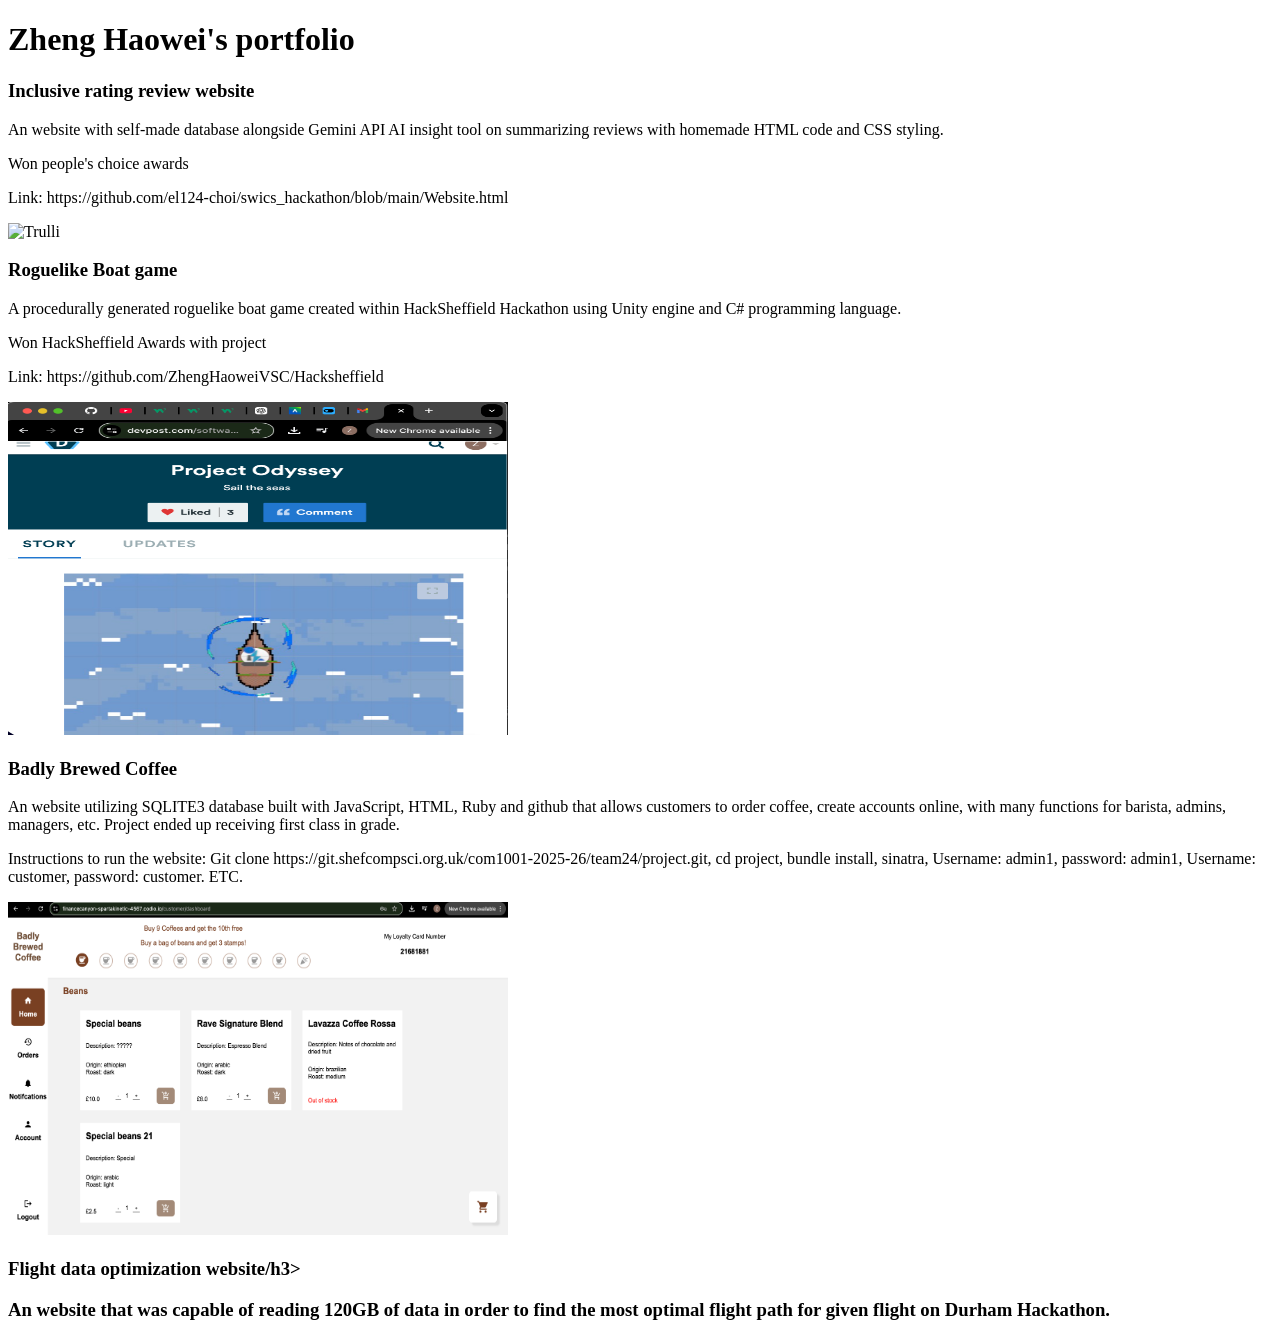
==== index.html @ 93dd5de6 "fixed" ====
<!DOCTYPE html>
<html>
	<head>
		<title>Zheng Haowei's portfolio</title>
	</head>
<body>
	<h1>Zheng Haowei's portfolio</h1>
    <section>
		<h3>Inclusive rating review website</h3>
		<p>An website with self-made database alongside Gemini API AI insight tool on summarizing reviews
            with homemade HTML code and CSS styling.
        </p>
		<p>Won people's choice awards</p>
		<p> Link: https://github.com/el124-choi/swics_hackathon/blob/main/Website.html </p>
		<img src="HackWin.jpg" alt="Trulli" width="500" height="333">
	</section>
    <section>
		<h3>Roguelike Boat game</h3>
		<p>A procedurally generated roguelike boat game created within HackSheffield Hackathon
            using Unity engine and C# programming language.
        </p>
		<p>Won HackSheffield Awards with project</p>
		<p> Link: https://github.com/ZhengHaoweiVSC/Hacksheffield </p>
		<img src="Project Odyssey.png" alt="Trulli" width="500" height="333">
	</section>
     <section>
		<h3>Badly Brewed Coffee</h3>
		<p>An website utilizing SQLITE3 database built with JavaScript, HTML, Ruby and github
            that allows customers to order coffee, create accounts online, with many functions
            for barista, admins, managers, etc. Project ended up receiving first class in grade.
        </p>
		<p> Instructions to run the website: Git clone https://git.shefcompsci.org.uk/com1001-2025-26/team24/project.git,
            cd project,
            bundle install,
            sinatra,
            Username: admin1, password: admin1,
            Username: customer, password: customer. ETC.
        </p>
		<img src="BadlyBrewCoffee.png" alt="Trulli" width="500" height="333">
	</section>
    <section>
		<h3>Flight data optimization website/h3>
		<p>An website that was capable of reading 120GB of data in order to find the most optimal
            flight path for given flight on Durham Hackathon.
        </p>
	</section>
</body>
</html>
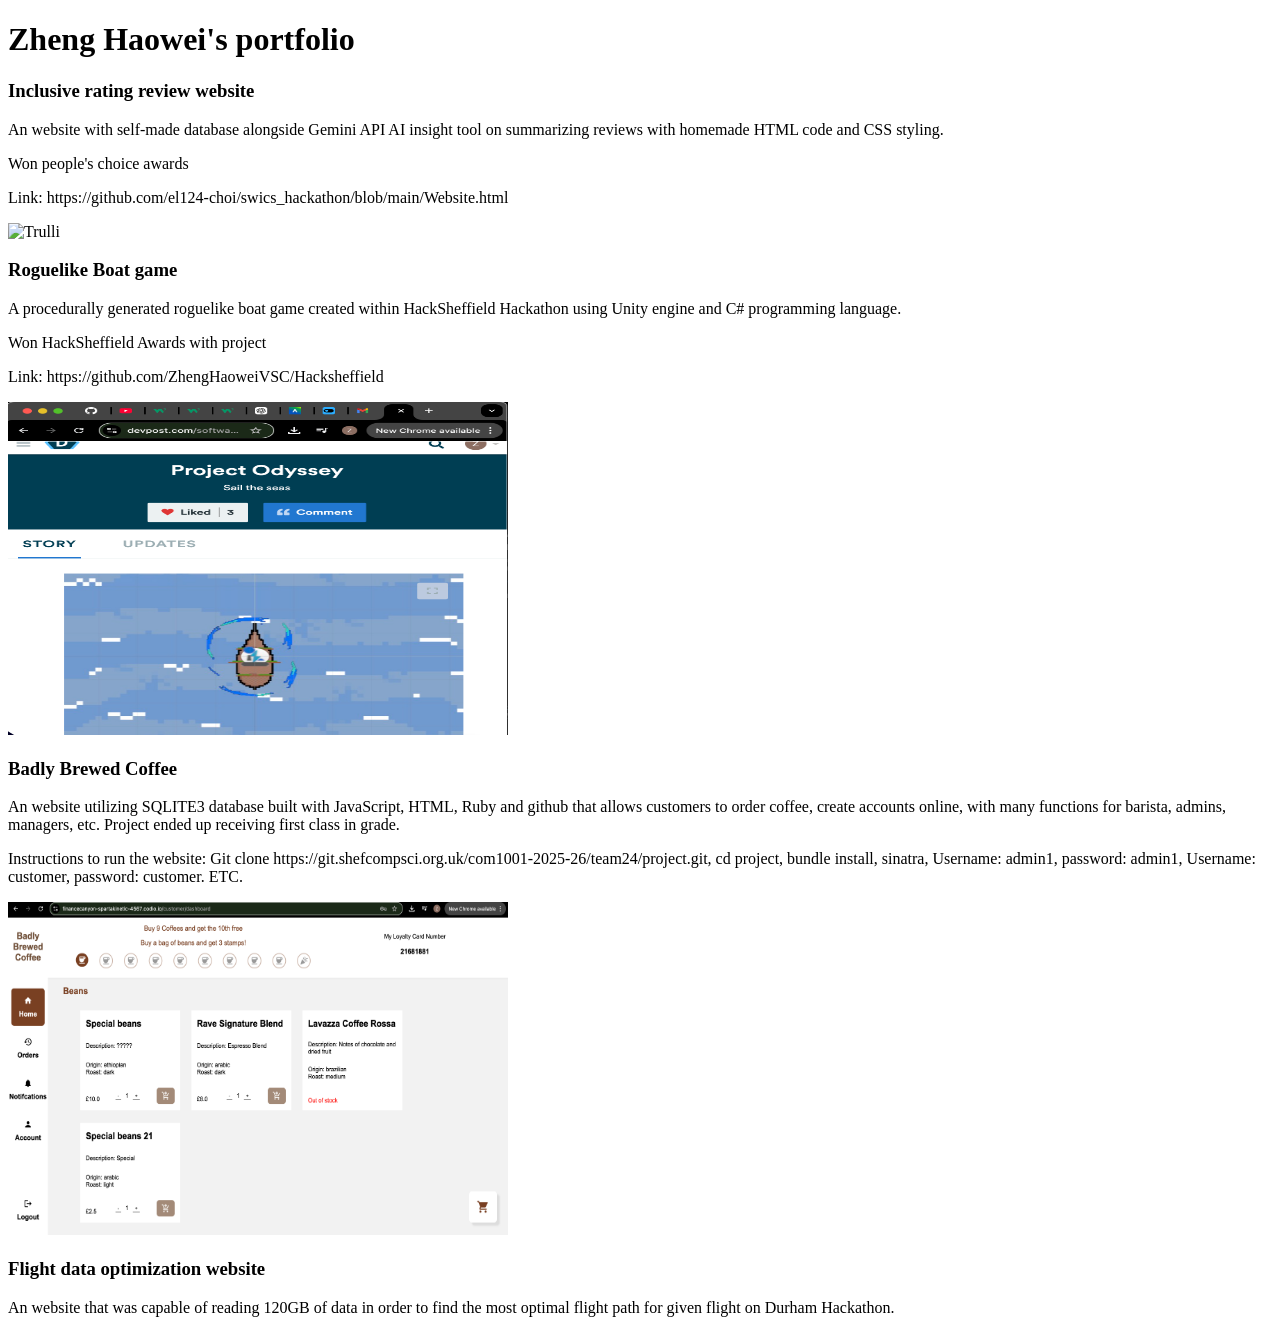
==== commit 6a9dcaeb: "fix 2" ====
--- a/index.html
+++ b/index.html
@@ -39,7 +39,7 @@
 		<img src="BadlyBrewCoffee.png" alt="Trulli" width="500" height="333">
 	</section>
     <section>
-		<h3>Flight data optimization website/h3>
+		<h3>Flight data optimization website </h3>
 		<p>An website that was capable of reading 120GB of data in order to find the most optimal
             flight path for given flight on Durham Hackathon.
         </p>
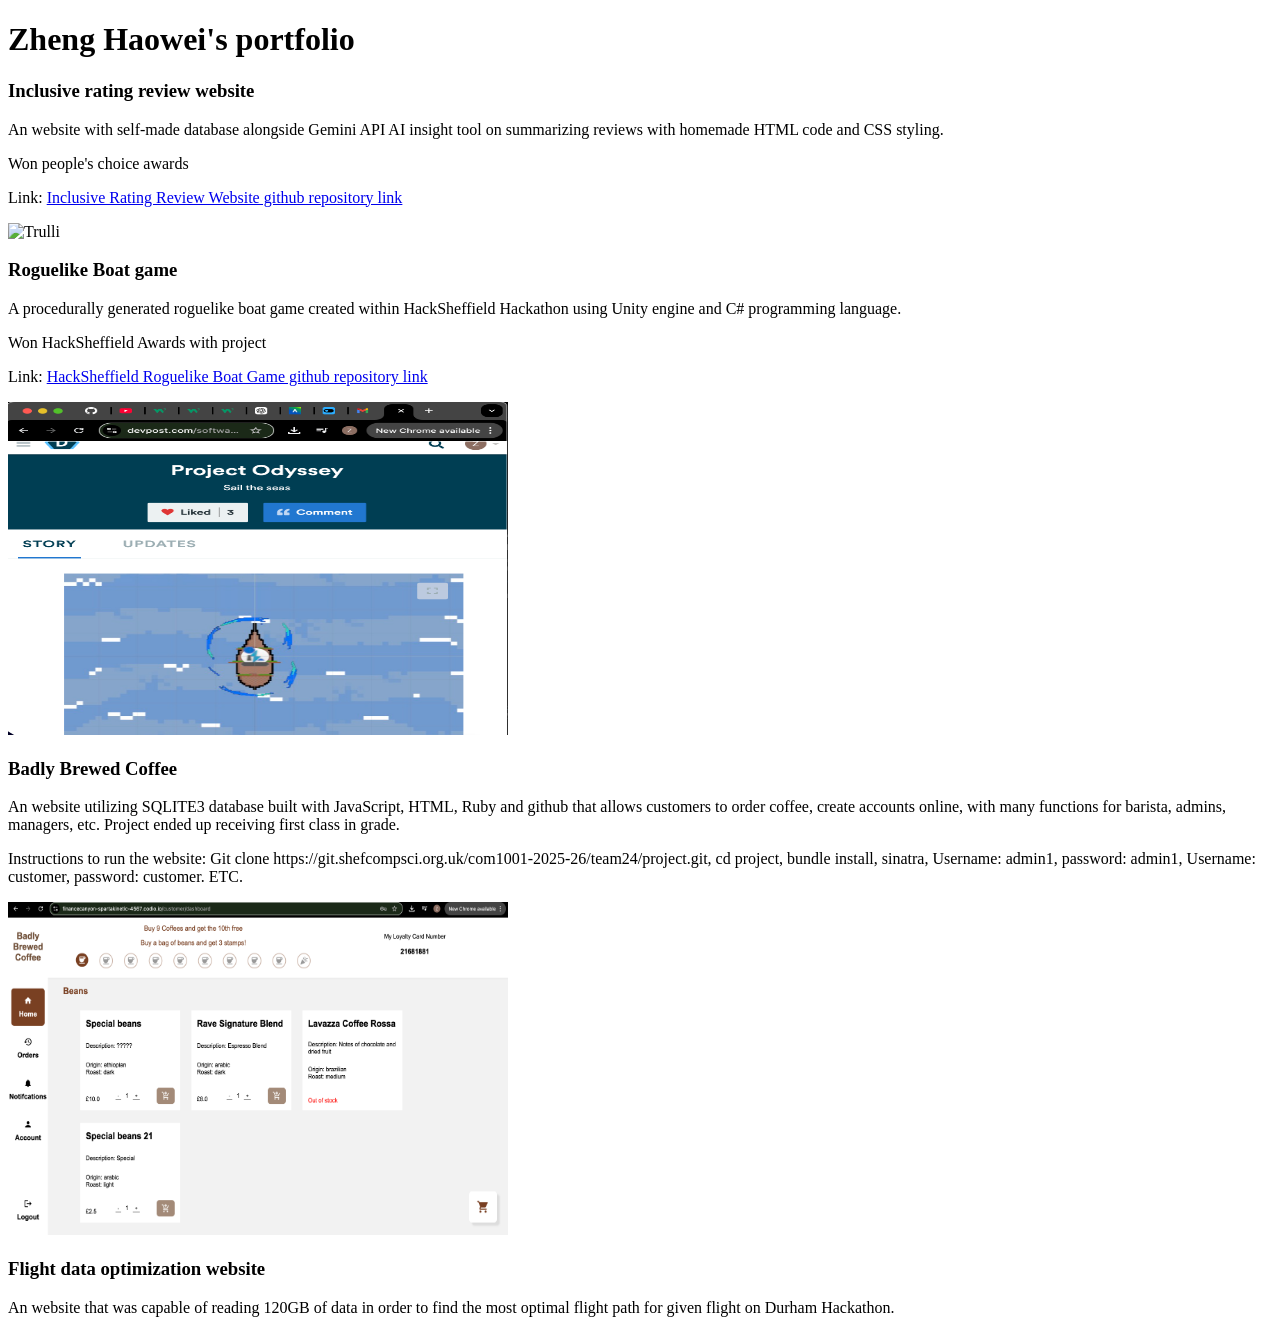
==== commit 2d610cd7: "style.css and everything" ====
--- a/index.html
+++ b/index.html
@@ -11,8 +11,12 @@
             with homemade HTML code and CSS styling.
         </p>
 		<p>Won people's choice awards</p>
-		<p> Link: https://github.com/el124-choi/swics_hackathon/blob/main/Website.html </p>
-		<img src="HackWin.jpg" alt="Trulli" width="500" height="333">
+		<p> Link:
+            <a href="https://github.com/el124-choi/swics_hackathon/blob/main/Website.html" target="_blank">
+            Inclusive Rating Review Website github repository link
+            </a>
+        </p>
+		<img src="HackWin.JPG" alt="Trulli" width="500" height="333">
 	</section>
     <section>
 		<h3>Roguelike Boat game</h3>
@@ -20,7 +24,10 @@
             using Unity engine and C# programming language.
         </p>
 		<p>Won HackSheffield Awards with project</p>
-		<p> Link: https://github.com/ZhengHaoweiVSC/Hacksheffield </p>
+		<p> Link: 
+            <a href="https://github.com/ZhengHaoweiVSC/Hacksheffield" target="_blank">
+            HackSheffield Roguelike Boat Game github repository link
+            </a> </p>
 		<img src="Project Odyssey.png" alt="Trulli" width="500" height="333">
 	</section>
      <section>
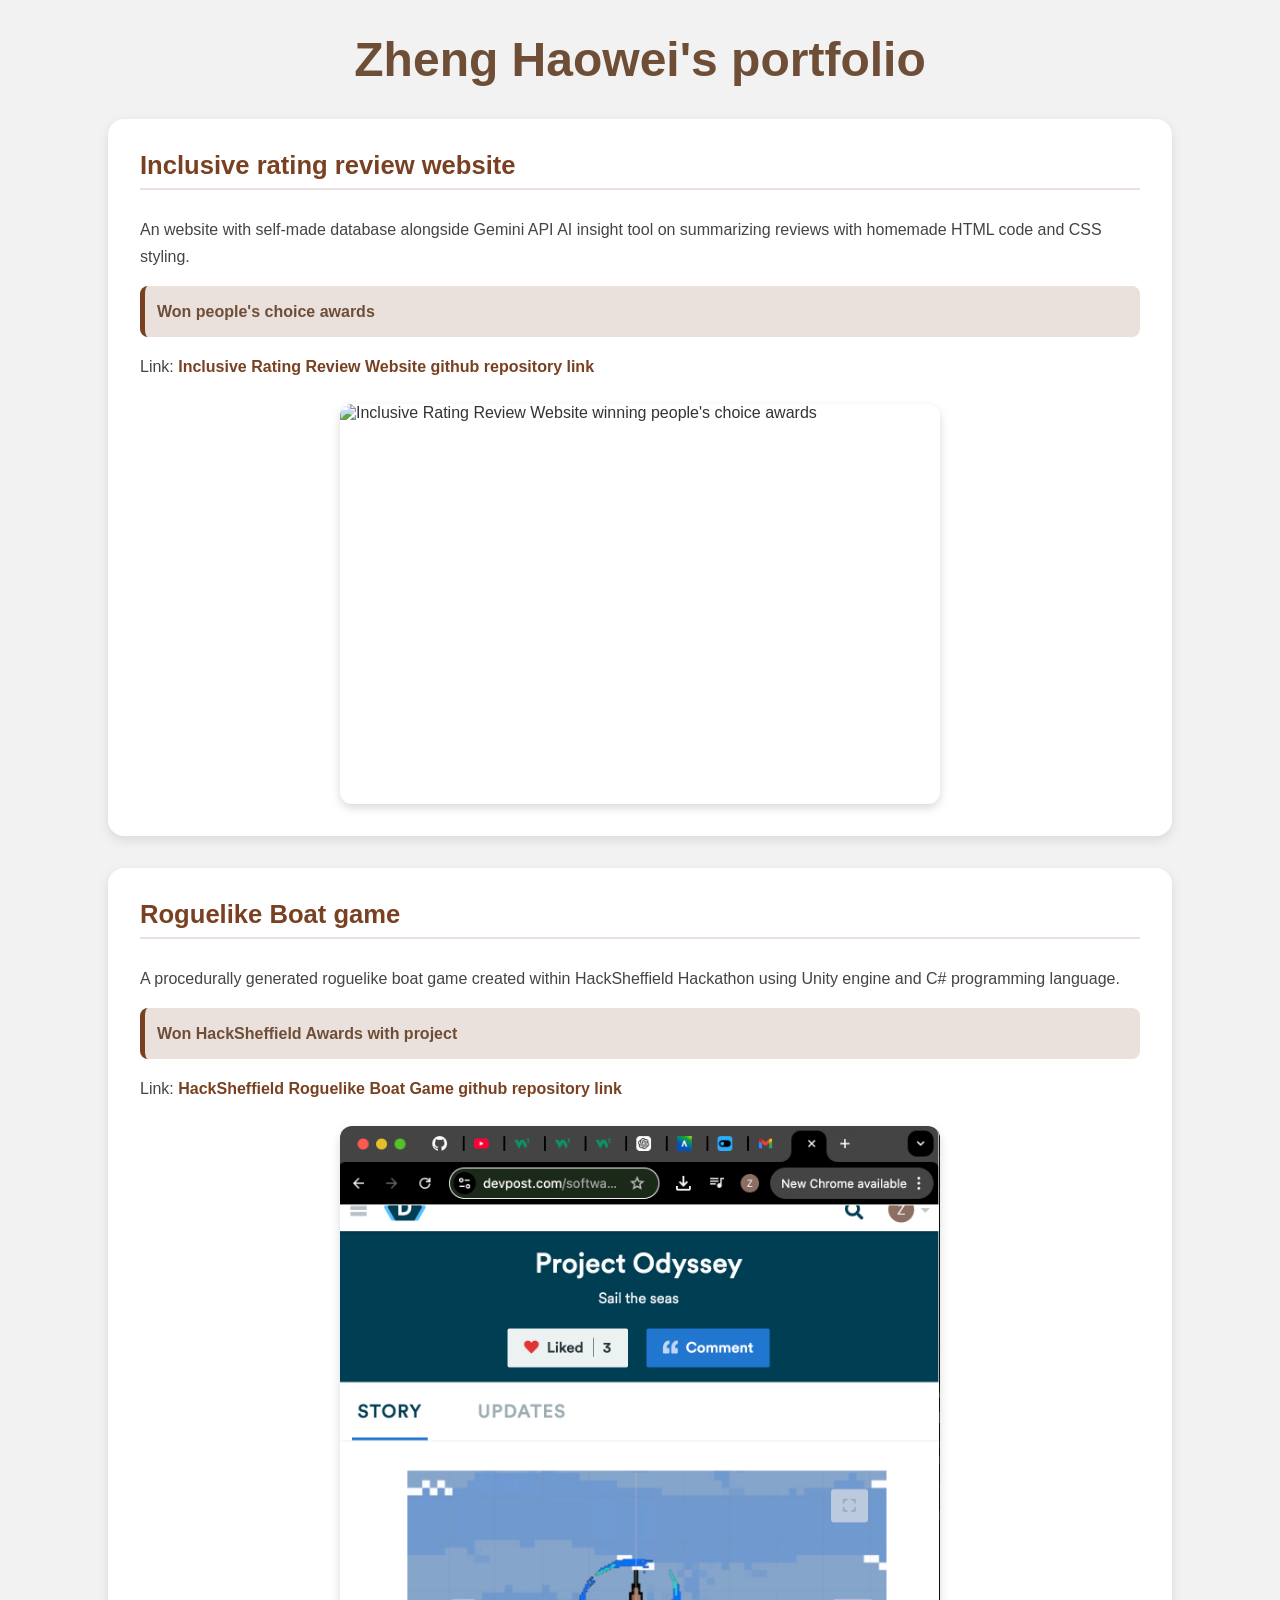
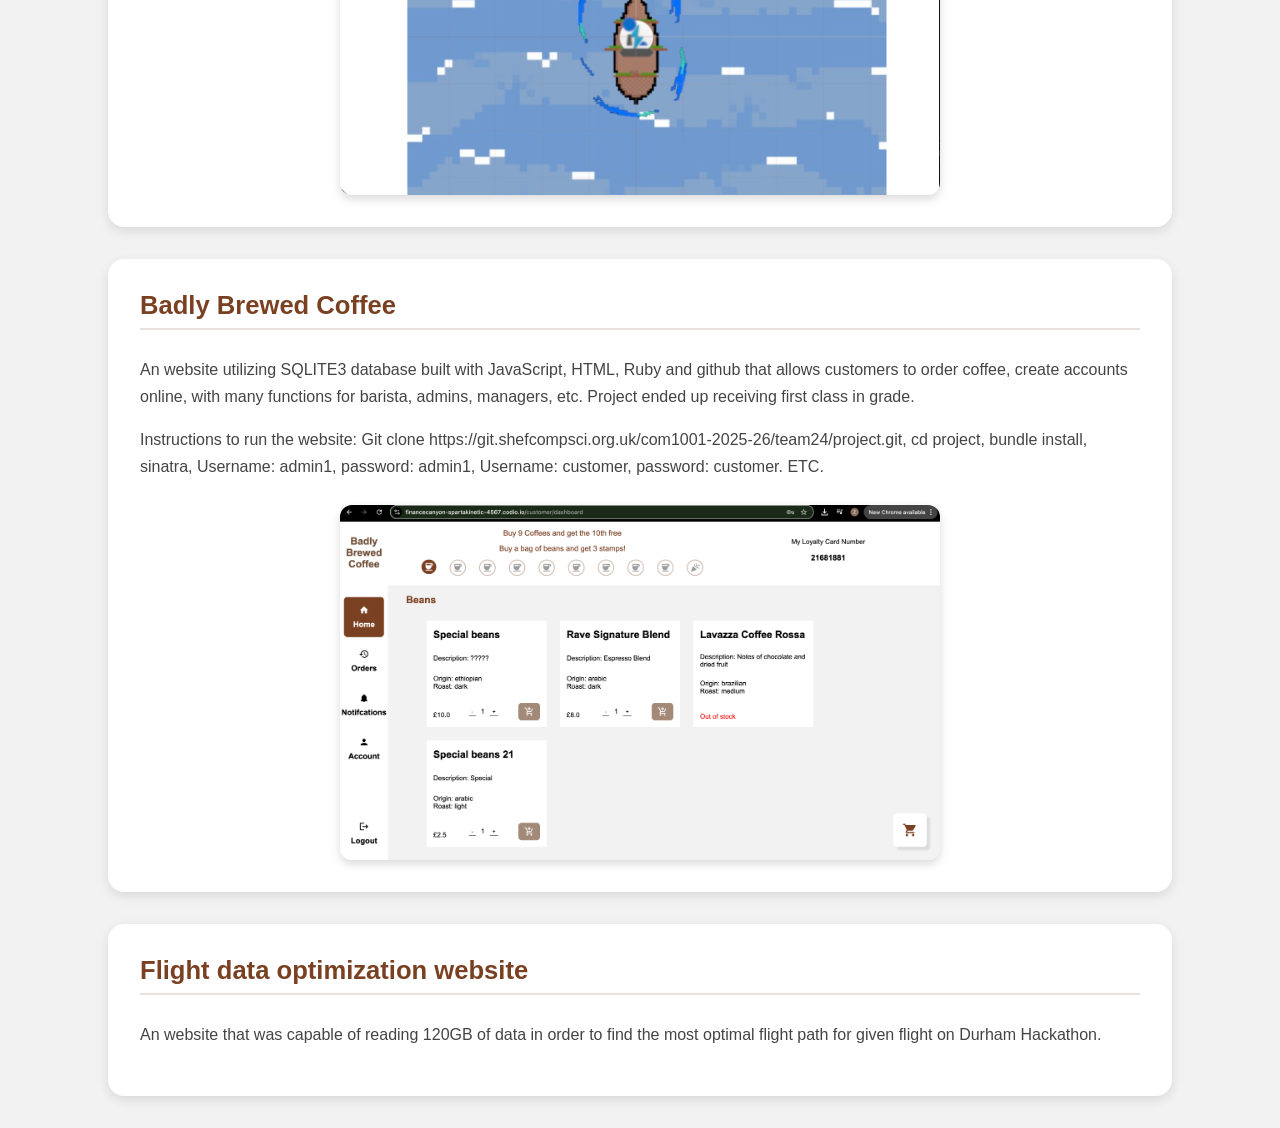
==== commit 9eecfa12: "final changes" ====
--- a/index.html
+++ b/index.html
@@ -1,6 +1,8 @@
 <!DOCTYPE html>
 <html>
 	<head>
+        <link rel="stylesheet" href="style.css">
+        <meta name="viewport" content="width=device-width, initial-scale=1.0">
 		<title>Zheng Haowei's portfolio</title>
 	</head>
 <body>
@@ -10,25 +12,25 @@
 		<p>An website with self-made database alongside Gemini API AI insight tool on summarizing reviews
             with homemade HTML code and CSS styling.
         </p>
-		<p>Won people's choice awards</p>
+		<p class="award"> Won people's choice awards</p>
 		<p> Link:
             <a href="https://github.com/el124-choi/swics_hackathon/blob/main/Website.html" target="_blank">
             Inclusive Rating Review Website github repository link
             </a>
         </p>
-		<img src="HackWin.JPG" alt="Trulli" width="500" height="333">
+		<img src="HackWin.JPG" alt="Inclusive Rating Review Website winning people's choice awards" width="500" height="333">
 	</section>
     <section>
 		<h3>Roguelike Boat game</h3>
 		<p>A procedurally generated roguelike boat game created within HackSheffield Hackathon
             using Unity engine and C# programming language.
         </p>
-		<p>Won HackSheffield Awards with project</p>
+		<p class="award"> Won HackSheffield Awards with project</p>
 		<p> Link: 
             <a href="https://github.com/ZhengHaoweiVSC/Hacksheffield" target="_blank">
             HackSheffield Roguelike Boat Game github repository link
             </a> </p>
-		<img src="Project Odyssey.png" alt="Trulli" width="500" height="333">
+		<img src="Project Odyssey.png" alt="HackSheffield Roguelike Boat Game on dev post" width="500" height="333">
 	</section>
      <section>
 		<h3>Badly Brewed Coffee</h3>
@@ -43,7 +45,7 @@
             Username: admin1, password: admin1,
             Username: customer, password: customer. ETC.
         </p>
-		<img src="BadlyBrewCoffee.png" alt="Trulli" width="500" height="333">
+		<img src="BadlyBrewCoffee.png" alt="Badly Brewed Coffee website" width="500" height="333">
 	</section>
     <section>
 		<h3>Flight data optimization website </h3>
--- a/style.css
+++ b/style.css
@@ -0,0 +1,112 @@
+body {
+    background-color: #F2F2F2;
+    font-family: Arial, Helvetica, sans-serif;
+    margin: 0;
+    padding: 0;
+    color: #333;
+}
+
+h1 {
+    text-align: center;
+    color: #6F4E37;
+    margin-top: 2rem;
+    margin-bottom: 2rem;
+    font-size: 3rem;
+}
+
+section {
+    background-color: white;
+    width: 80%;
+    max-width: 1000px;
+    margin: 2rem auto;
+    padding: 2rem;
+    border-radius: 16px;
+    box-shadow: 0 4px 12px rgba(0,0,0,0.1);
+    transition: 0.3s ease;
+}
+
+section:hover {
+    box-shadow: 0 8px 20px rgba(0,0,0,0.15);
+    transform: translateY(-4px);
+}
+
+h3 {
+    color: #794122;
+    margin-top: 0;
+    font-size: 1.6rem;
+    border-bottom: 2px solid #79412228;
+    padding-bottom: 0.5rem;
+}
+
+p {
+    color: #444;
+    line-height: 1.7;
+    font-size: 1rem;
+}
+
+img {
+    display: block;
+    width: 100%;
+    max-width: 600px;
+    height: auto;
+    margin: 1.5rem auto 0 auto;
+    border-radius: 12px;
+    box-shadow: 0 4px 10px rgba(0,0,0,0.15);
+}
+
+a {
+    color: #794122;
+    text-decoration: none;
+    font-weight: bold;
+}
+
+a:hover {
+    color: #8B4513;
+    text-decoration: underline;
+}
+
+header {
+    text-align: center;
+    padding: 3rem 1rem;
+    background: linear-gradient(
+        135deg,
+        #794122,
+        #8B4513
+    );
+    color: white;
+}
+
+header h1 {
+    color: white;
+    margin: 0;
+}
+
+header p {
+    color: white;
+    opacity: 0.9;
+}
+
+.award {
+    background-color: #79412228;
+    color: #6F4E37;
+    padding: 0.75rem;
+    border-left: 5px solid #794122;
+    border-radius: 8px;
+    margin-top: 1rem;
+    font-weight: bold;
+}
+
+@media (max-width: 768px) {
+    section {
+        width: 92%;
+        padding: 1.5rem;
+    }
+
+    h1 {
+        font-size: 2rem;
+    }
+
+    h3 {
+        font-size: 1.3rem;
+    }
+}
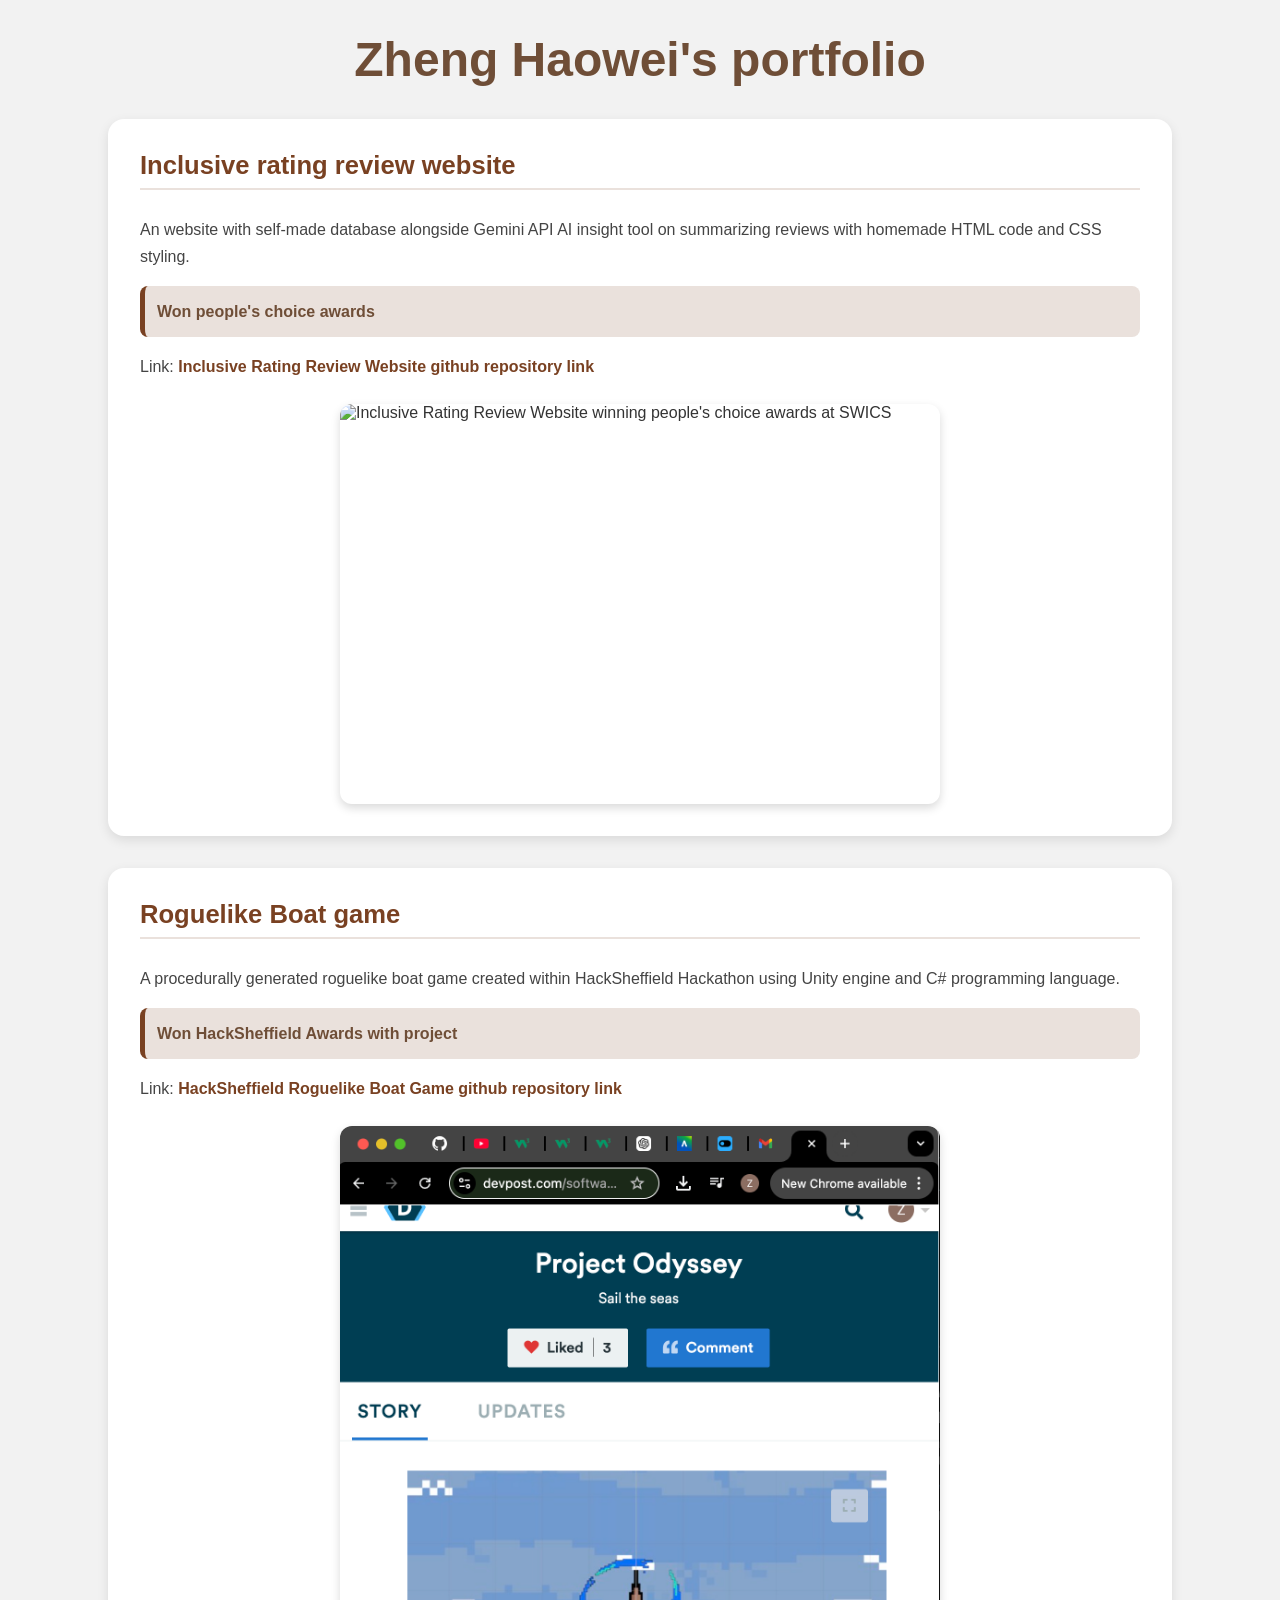
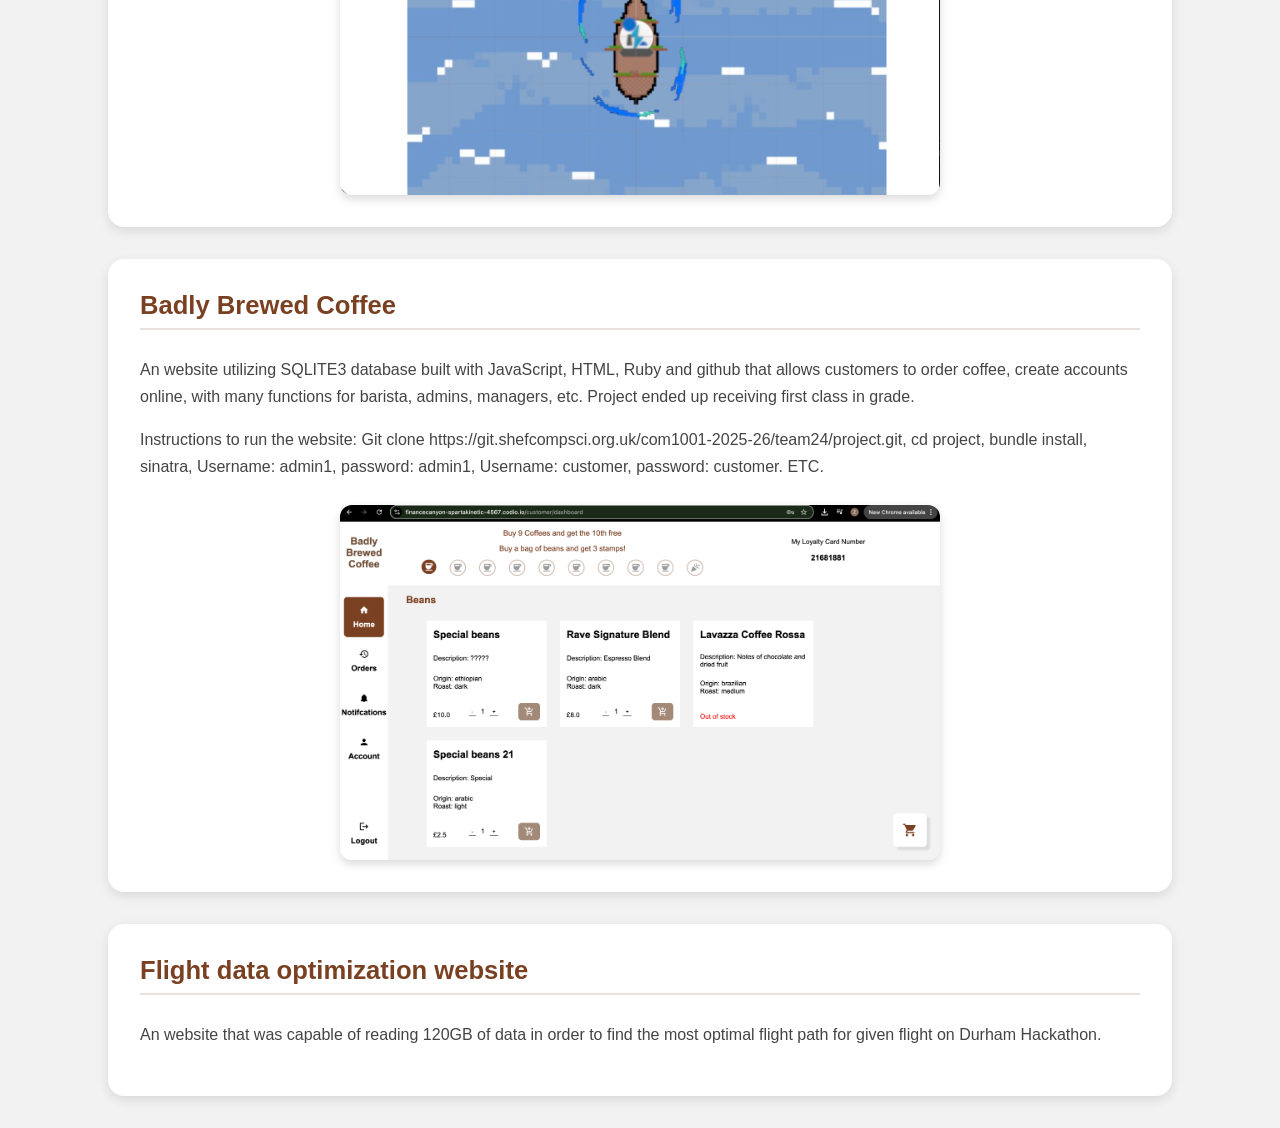
==== commit 5c6f914e: "e" ====
--- a/index.html
+++ b/index.html
@@ -18,7 +18,7 @@
             Inclusive Rating Review Website github repository link
             </a>
         </p>
-		<img src="HackWin.JPG" alt="Inclusive Rating Review Website winning people's choice awards" width="500" height="333">
+		<img src="HackSWICS.jpg" alt="Inclusive Rating Review Website winning people's choice awards at SWICS" width="500" height="333">
 	</section>
     <section>
 		<h3>Roguelike Boat game</h3>
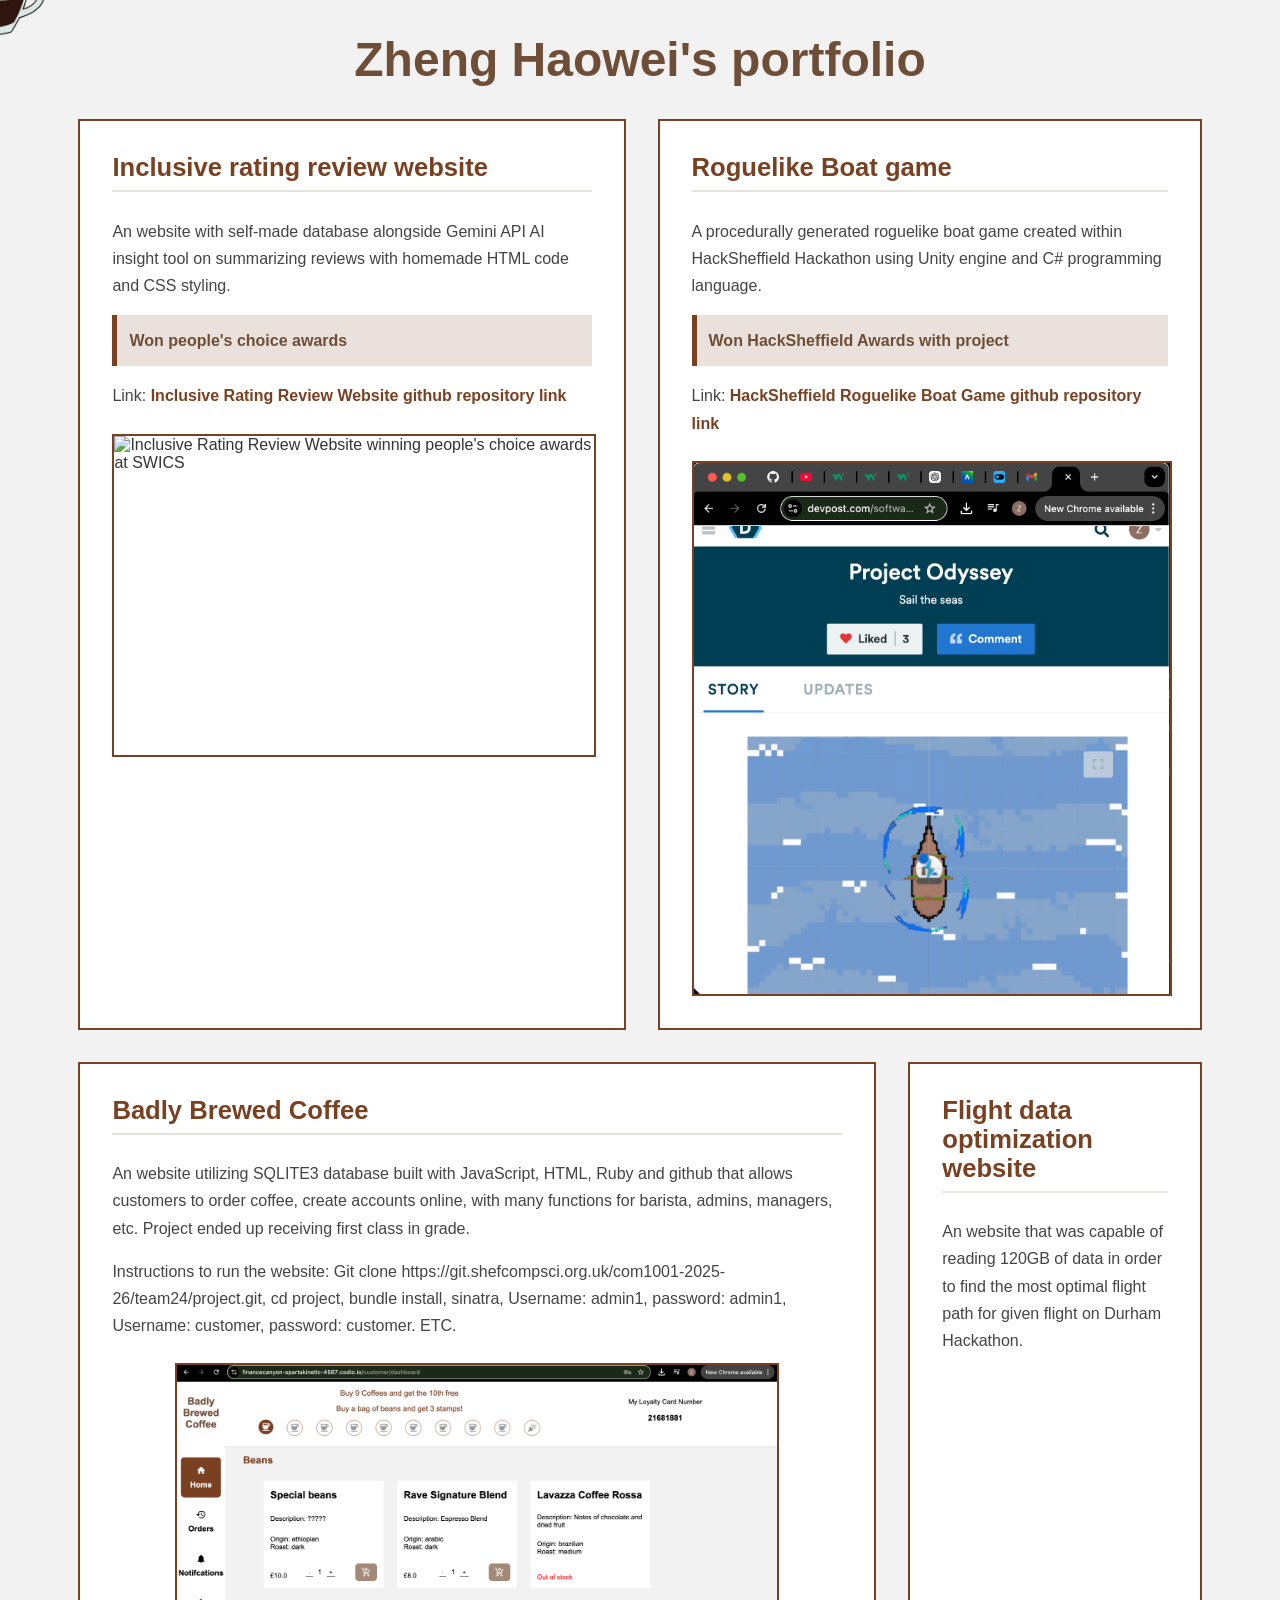
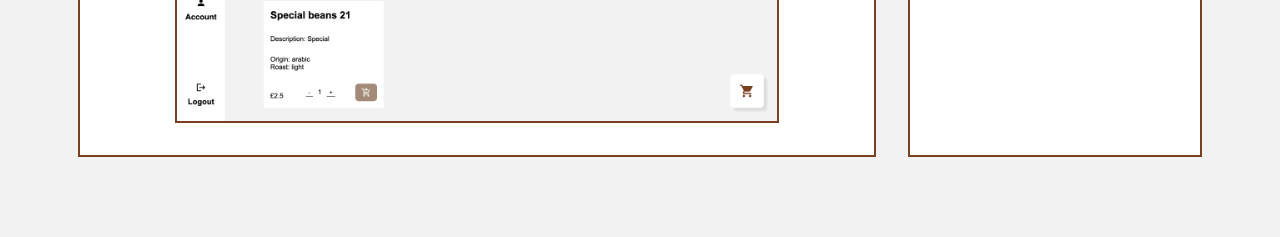
==== commit 9271b1d3: "Added JavaScript and coffee following cursor that grows and shrinks in size" ====
--- a/index.html
+++ b/index.html
@@ -6,7 +6,12 @@
 		<title>Zheng Haowei's portfolio</title>
 	</head>
 <body>
+    <div class="coffee">
+        <img src="coffee.png" alt="">
+    </div>
 	<h1>Zheng Haowei's portfolio</h1>
+
+    <main id = "portofolio">
     <section>
 		<h3>Inclusive rating review website</h3>
 		<p>An website with self-made database alongside Gemini API AI insight tool on summarizing reviews
@@ -53,5 +58,59 @@
             flight path for given flight on Durham Hackathon.
         </p>
 	</section>
+    </main>
+
+    <script src="https://cdnjs.cloudflare.com/ajax/libs/gsap/3.12.5/gsap.min.js"></script>
+
+    <script>
+        const main = document.getElementById('portofolio');
+        const cards = Array.from(main.querySelectorAll('section'));
+
+        for ( let i = 0; i < cards.length; i += 2) {
+            const row = document.createElement('div');
+            row.classList = 'row';
+            main.appendChild(row);
+
+            cards.slice(i, i + 2).forEach(card => {
+                const len = card.textContent.trim().length;
+                card.style.flex = `${len} 1 0`;
+                row.appendChild(card);
+            });
+        }
+
+        const coffee = document.querySelector('.coffee');
+        const img = coffee.querySelector('img');
+        gsap.set(coffee, { xPercent: -50, yPercent: -50 });
+
+        const mouse = { x: 0, y: 0 };
+        const cup = { x: 0, y: 0, s: 0.2 };
+
+        const MIN = 0.16, MAX = 0.6;  
+        const FAR = 200;              
+        const POP = 1.3;             
+        const LAG = 0.05;         
+
+        addEventListener('pointermove', e => {
+            mouse.x = e.clientX;
+            mouse.y = e.clientY;
+        });
+
+        gsap.ticker.add(() => {
+            cup.x += (mouse.x - cup.x) * LAG;
+            cup.y += (mouse.y - cup.y) * LAG;
+
+            const t = Math.min(1, Math.hypot(mouse.x - cup.x, mouse.y - cup.y) / FAR);
+            cup.s += (MAX + (MIN - MAX) * t - cup.s) * 0.1;
+
+            gsap.set(coffee, { x: cup.x, y: cup.y, scale: cup.s });
+        });
+
+        addEventListener('pointerdown', e => {
+        const onCup = Math.hypot(e.clientX - cup.x, e.clientY - cup.y) < Math.max(40, 75 * cup.s);
+        if (onCup) gsap.to(img, { scale: POP, duration: 0.8, ease: 'elastic.out(1, 0.3)', overwrite: 'auto' });
+        });
+
+        addEventListener('pointerup', () => gsap.to(img, { scale: 0.7, duration: 0.3, overwrite: 'auto' }));
+    </script>
 </body>
 </html>
--- a/style.css
+++ b/style.css
@@ -20,13 +20,14 @@
     max-width: 1000px;
     margin: 2rem auto;
     padding: 2rem;
-    border-radius: 16px;
-    box-shadow: 0 4px 12px rgba(0,0,0,0.1);
+    border: 2px solid #794122;
+    border-radius: 0;
+    box-shadow: none;
     transition: 0.3s ease;
 }
 
 section:hover {
-    box-shadow: 0 8px 20px rgba(0,0,0,0.15);
+    box-shadow: 6px 6px 0 #794122;
     transform: translateY(-4px);
 }
 
@@ -50,8 +51,9 @@
     max-width: 600px;
     height: auto;
     margin: 1.5rem auto 0 auto;
-    border-radius: 12px;
-    box-shadow: 0 4px 10px rgba(0,0,0,0.15);
+    border: 2px solid #794122;
+    border-radius: 0;
+    box-shadow: none;
 }
 
 a {
@@ -68,11 +70,7 @@
 header {
     text-align: center;
     padding: 3rem 1rem;
-    background: linear-gradient(
-        135deg,
-        #794122,
-        #8B4513
-    );
+    background: linear-gradient(135deg, #794122, #8B4513);
     color: white;
 }
 
@@ -91,7 +89,7 @@
     color: #6F4E37;
     padding: 0.75rem;
     border-left: 5px solid #794122;
-    border-radius: 8px;
+    border-radius: 0;
     margin-top: 1rem;
     font-weight: bold;
 }
@@ -109,4 +107,53 @@
     h3 {
         font-size: 1.3rem;
     }
+}
+
+main {
+    padding: 0 1rem 3rem;
+}
+
+.row {
+    display: flex;
+    align-items: stretch;
+    gap: 2rem;
+    width: 90%;
+    max-width: 1200px;
+    margin: 2rem auto;
+}
+
+.row section {
+    box-sizing: border-box;
+    width: auto;
+    max-width: none;
+    margin: 0;
+    min-width: 0;
+}
+
+
+@media (max-width: 768px) {
+    .row {
+        flex-direction: column;
+        gap: 1.5rem;
+        width: 92%;
+    }
+}
+
+.coffee {
+    position: fixed;
+    top: 0;
+    left: 0;
+    pointer-events: none;
+    width: 150px;
+    height: 150px;
+    z-index: 9999;
+}
+
+.coffee img {
+    width: 100%;
+    height: 100%;
+    max-width: none;
+    margin: 0;
+    border: none;
+    object-fit: contain;
 }
